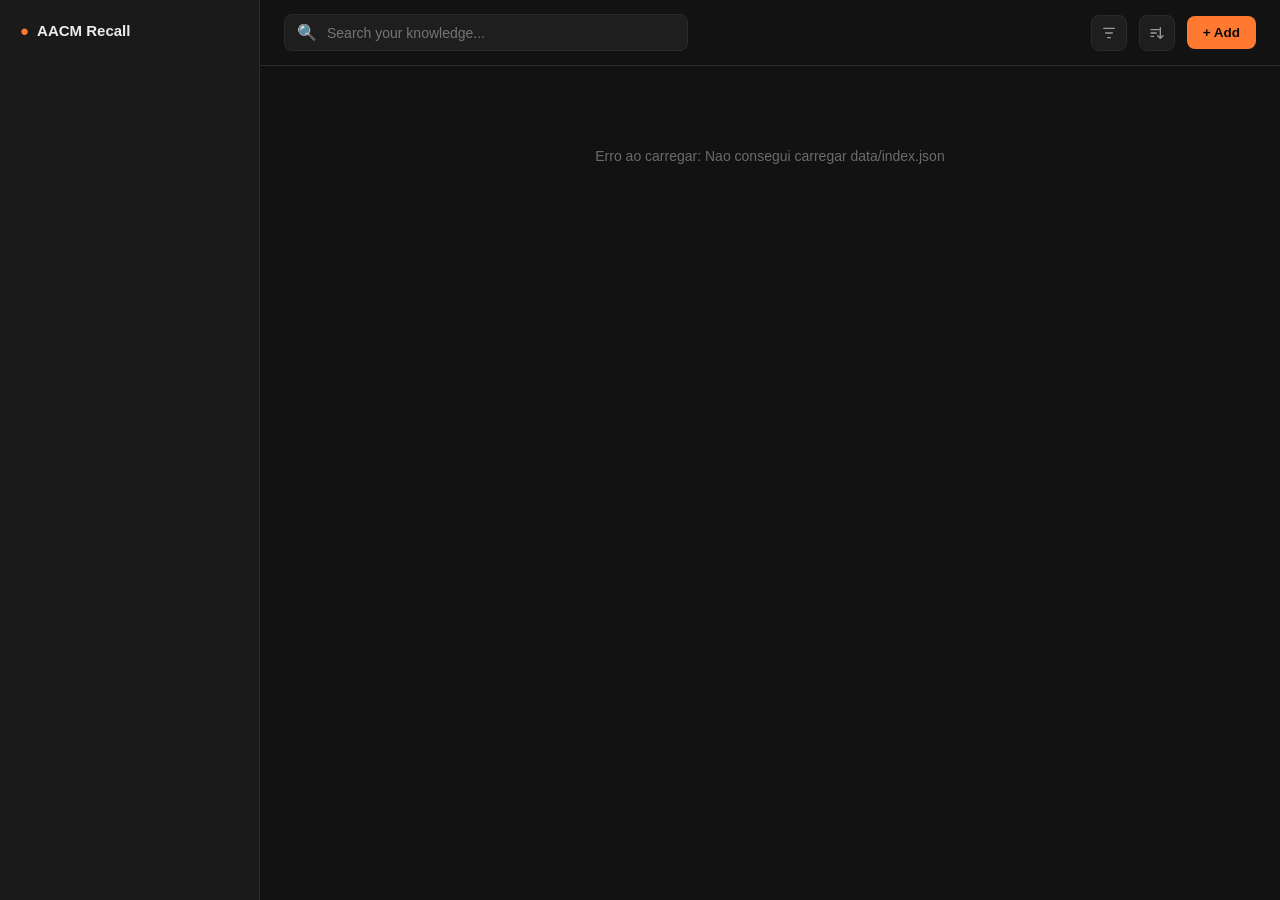
==== index.html @ 4765c099 "AACM Recall: app inicial (PWA) Co-Authored-By: Claude Opus 5.5 <noreply@anthropic.com>" ====
<!doctype html>
<html lang="pt-BR">
<head>
  <meta charset="utf-8" />
  <meta name="viewport" content="width=device-width, initial-scale=1, viewport-fit=cover" />
  <title>AACM Recall</title>
  <meta name="theme-color" content="#121212" />
  <link rel="manifest" href="manifest.json" />
  <link rel="stylesheet" href="style.css" />
</head>
<body>
  <div id="app">
    <aside class="sidebar" id="sidebar">
      <a href="#" class="brand" id="brandHome"><span class="dot">●</span> AACM Recall</a>
      <ul class="tag-list" id="tagList"></ul>
    </aside>

    <div class="main">
      <div class="topbar">
        <div class="search-box">
          <span>🔍</span>
          <input type="text" id="searchInput" placeholder="Search your knowledge..." />
        </div>
        <div class="spacer"></div>
        <button class="icon-btn" id="filterBtn" title="Filtros">
          <svg width="16" height="16" viewBox="0 0 24 24" fill="none" stroke="currentColor" stroke-width="2" stroke-linecap="round" stroke-linejoin="round"><path d="M4 5h16M7 12h10M10 19h4"/></svg>
        </button>
        <button class="icon-btn" id="sortBtn" title="Ordenar">
          <svg width="16" height="16" viewBox="0 0 24 24" fill="none" stroke="currentColor" stroke-width="2" stroke-linecap="round" stroke-linejoin="round"><path d="M3 7h12M3 12h8M3 17h4M17 4v16m0 0 4-4m-4 4-4-4"/></svg>
        </button>
        <button class="btn-add" id="addBtn">+ Add</button>
      </div>

      <div class="content" id="content"></div>
    </div>
  </div>

  <div id="modalRoot"></div>

  <script src="app.js"></script>
</body>
</html>
---- style.css ----
:root {
  --bg: #121212;
  --bg-panel: #1a1a1a;
  --bg-card: #1e1e1e;
  --bg-hover: #262626;
  --border: #2a2a2a;
  --text: #ececec;
  --text-dim: #9a9a9a;
  --text-faint: #6b6b6b;
  --accent: #ff7a30;
  --accent-text: #0b0b0b;
  --link: #7c9eef;
  --radius: 10px;
}

* { box-sizing: border-box; }

html, body {
  margin: 0;
  height: 100%;
  background: var(--bg);
  color: var(--text);
  font-family: -apple-system, "Segoe UI", Roboto, Inter, Arial, sans-serif;
}

#app {
  display: grid;
  grid-template-columns: 260px 1fr;
  height: 100vh;
}

/* ---------- Sidebar ---------- */
.sidebar {
  background: var(--bg-panel);
  border-right: 1px solid var(--border);
  padding: 16px 10px;
  overflow-y: auto;
}

.brand {
  display: flex;
  align-items: center;
  gap: 8px;
  padding: 6px 10px 18px;
  font-weight: 700;
  font-size: 15px;
  color: var(--text);
  text-decoration: none;
  cursor: pointer;
}
.brand:hover { color: var(--accent); }
.brand .dot { color: var(--accent); }

.tag-list { list-style: none; margin: 0; padding: 0; }
.tag-item {
  display: flex;
  justify-content: space-between;
  align-items: center;
  padding: 9px 10px;
  border-radius: 8px;
  cursor: pointer;
  color: var(--text-dim);
  font-size: 13.5px;
  font-weight: 700;
  margin-bottom: 2px;
}
.tag-item:hover { background: var(--bg-hover); color: var(--text); }
.tag-item.active { background: var(--bg-hover); color: var(--text); }
.tag-item .count {
  background: #2d2d2d;
  color: var(--text-dim);
  font-size: 11px;
  font-weight: 600;
  padding: 1px 7px;
  border-radius: 10px;
}

.tag-item-new {
  color: var(--accent);
  margin-top: 6px;
  border-top: 1px solid var(--border);
  padding-top: 12px;
  border-radius: 0;
}
.tag-item-new span { display: flex; align-items: center; gap: 6px; }

/* ---------- Main ---------- */
.main { display: flex; flex-direction: column; min-width: 0; }

.topbar {
  display: flex;
  align-items: center;
  gap: 12px;
  padding: 14px 24px;
  border-bottom: 1px solid var(--border);
}

.search-box {
  flex: 1;
  max-width: 420px;
  display: flex;
  align-items: center;
  gap: 8px;
  background: var(--bg-card);
  border: 1px solid var(--border);
  border-radius: 8px;
  padding: 8px 12px;
  color: var(--text-dim);
}
.search-box input {
  background: none;
  border: none;
  outline: none;
  color: var(--text);
  width: 100%;
  font-size: 14px;
}

.spacer { flex: 1; }

.btn-add {
  background: var(--accent);
  color: var(--accent-text);
  border: none;
  font-weight: 700;
  font-size: 13.5px;
  padding: 9px 16px;
  border-radius: 8px;
  cursor: pointer;
}
.btn-add:hover { filter: brightness(1.08); }

.icon-btn {
  background: var(--bg-card);
  border: 1px solid var(--border);
  color: var(--text-dim);
  width: 36px;
  height: 36px;
  border-radius: 8px;
  display: flex;
  align-items: center;
  justify-content: center;
  cursor: pointer;
}
.icon-btn:hover { color: var(--text); border-color: #3a3a3a; }

/* ---------- Dropdowns (Filter / Sort) ---------- */
.dropdown-panel {
  z-index: 60;
  width: 240px;
  background: var(--bg-panel);
  border: 1px solid var(--border);
  border-radius: 10px;
  padding: 12px;
  box-shadow: 0 10px 30px rgba(0,0,0,.45);
  max-height: 70vh;
  overflow-y: auto;
}
.dropdown-section { padding: 8px 2px; border-bottom: 1px solid var(--border); }
.dropdown-section:last-child { border-bottom: none; }
.dropdown-title { font-size: 11px; text-transform: uppercase; letter-spacing: .04em; color: var(--text-faint); margin-bottom: 8px; }
.dropdown-row { display: flex; align-items: center; gap: 8px; }
.dropdown-row input[type="date"] {
  background: var(--bg-card); border: 1px solid var(--border); color: var(--text);
  border-radius: 6px; padding: 5px 7px; font-size: 12.5px; flex: 1;
}
.dropdown-list { max-height: 160px; overflow-y: auto; display: flex; flex-direction: column; gap: 6px; }
.dropdown-check, .dropdown-radio {
  display: flex; align-items: center; gap: 8px; font-size: 13px; color: var(--text-dim); cursor: pointer; padding: 3px 0;
}
.dropdown-check:hover, .dropdown-radio:hover { color: var(--text); }
.hint { color: var(--text-faint); font-size: 12px; }

/* ---------- Filtro em "gaveta" (Date / Source / Tags) ---------- */
.dropdown-panel-filter { width: 280px; padding: 8px; }

.filter-menu-list { display: flex; flex-direction: column; }
.filter-menu-row {
  display: flex; align-items: center; gap: 10px;
  padding: 11px 10px; border-radius: 8px; cursor: pointer;
  color: var(--text); font-size: 14px; font-weight: 600;
}
.filter-menu-row:hover { background: var(--bg-hover); }
.filter-menu-icon { font-size: 15px; }
.filter-menu-label { flex: 1; }
.filter-menu-count {
  background: #2d2d2d; color: var(--text-dim); font-size: 11px; font-weight: 700;
  padding: 1px 7px; border-radius: 10px;
}
.filter-menu-chevron { color: var(--text-faint); font-size: 16px; }

.filter-sub-header {
  display: flex; align-items: center; gap: 8px;
  font-size: 14.5px; font-weight: 700; color: var(--text);
  padding: 6px 4px 12px;
}
.filter-back {
  background: none; border: none; color: var(--text-dim); cursor: pointer;
  font-size: 18px; line-height: 1; padding: 2px 4px;
}
.filter-back:hover { color: var(--text); }

.filter-search { padding: 0 2px 10px; }
.filter-search input {
  width: 100%; background: var(--bg-card); border: 1px solid var(--border);
  border-radius: 8px; color: var(--text); padding: 8px 10px; font-size: 13.5px;
}

.filter-sub-list { max-height: 280px; padding: 0 2px; gap: 2px; }
.filter-sub-list .dropdown-check {
  padding: 7px 4px; gap: 10px; font-size: 13.5px; border-radius: 6px;
}
.filter-sub-list .dropdown-check:hover { background: var(--bg-hover); }
.dropdown-check-label { flex: 1; overflow: hidden; text-overflow: ellipsis; white-space: nowrap; }
.filter-sub-list input[type="checkbox"] { accent-color: var(--accent); width: 15px; height: 15px; }

.content { flex: 1; overflow-y: auto; padding: 22px 28px 60px; }

.date-heading {
  font-size: 22px;
  font-weight: 700;
  margin: 22px 0 14px;
}
.date-heading:first-child { margin-top: 0; }

.grid {
  display: grid;
  grid-template-columns: repeat(auto-fill, minmax(230px, 1fr));
  gap: 16px;
}

.card {
  background: var(--bg-card);
  border: 1px solid var(--border);
  border-radius: var(--radius);
  overflow: hidden;
  cursor: pointer;
  display: flex;
  flex-direction: column;
}
.card:hover { border-color: #3a3a3a; }

.card-thumb {
  height: 120px;
  background: #0f0f0f center/cover no-repeat;
  display: flex;
  align-items: center;
  justify-content: center;
  font-size: 30px;
  color: var(--text-faint);
}

.card-body { padding: 12px 14px 14px; display: flex; flex-direction: column; gap: 8px; flex: 1; }

.card-title {
  font-size: 14px;
  font-weight: 600;
  line-height: 1.35;
  display: -webkit-box;
  -webkit-line-clamp: 2;
  -webkit-box-orient: vertical;
  overflow: hidden;
}

.card-source {
  display: flex;
  align-items: center;
  gap: 6px;
  font-size: 12px;
  color: var(--text-dim);
}

.tag-chip {
  align-self: flex-start;
  background: #2a2a2a;
  color: var(--text-dim);
  font-size: 11px;
  padding: 3px 9px;
  border-radius: 20px;
  margin-top: auto;
}

.pending-badge {
  background: #3a2e12;
  color: #f2b24b;
  font-size: 10.5px;
  padding: 2px 8px;
  border-radius: 20px;
}

.empty-state {
  color: var(--text-faint);
  padding: 60px 0;
  text-align: center;
  font-size: 14px;
}

/* ---------- Card detail ---------- */
.detail { max-width: 880px; margin: 0 auto; }

.detail-home { margin-bottom: 16px; }

.detail-thumb {
  width: 100%;
  height: 260px;
  border-radius: var(--radius);
  background: #0f0f0f center/cover no-repeat;
  margin-bottom: 18px;
}

.detail-title { font-size: 24px; font-weight: 700; margin: 0 0 8px; }

.detail-meta {
  display: flex;
  align-items: center;
  gap: 10px;
  flex-wrap: wrap;
  margin-bottom: 18px;
}

.detail-meta a { color: var(--text-dim); font-size: 13px; text-decoration: none; }
.detail-meta a:hover { text-decoration: underline; }

.tag-chip-editable {
  position: relative;
  display: inline-flex;
  align-items: center;
  padding-right: 9px;
}
.tag-actions {
  display: none;
  align-items: center;
  gap: 5px;
  margin-left: 7px;
}
.tag-chip-editable:hover .tag-actions { display: inline-flex; }
.tag-action-btn {
  background: none;
  border: none;
  color: var(--text-faint);
  cursor: pointer;
  padding: 2px;
  display: flex;
}
.tag-action-btn:hover { color: var(--text); }
.tag-chip-add {
  background: var(--bg-hover);
  border: 1.5px solid var(--accent);
  color: var(--accent);
  cursor: pointer;
  width: 26px;
  height: 26px;
  border-radius: 50%;
  display: inline-flex;
  align-items: center;
  justify-content: center;
}
.tag-chip-add:hover { background: var(--accent); color: var(--accent-text); }

.tabs {
  display: flex;
  gap: 4px;
  border-bottom: 1px solid var(--border);
  margin-bottom: 20px;
}
.tab {
  padding: 10px 16px;
  font-size: 13.5px;
  color: var(--text-dim);
  cursor: pointer;
  border-bottom: 2px solid transparent;
}
.tab.active { color: var(--text); border-bottom-color: var(--accent); }

.prose { font-size: 14.5px; line-height: 1.7; color: #e3e3e3; }
.prose h2 { font-size: 18px; margin: 22px 0 10px; }
.prose h3 { font-size: 15.5px; margin: 18px 0 8px; color: var(--text-dim); }
.prose ul { padding-left: 20px; margin: 8px 0; }
.prose li { margin-bottom: 6px; }
.prose a { color: var(--link); text-decoration: none; }
.prose a:hover { text-decoration: underline; }
.prose .wikilink { color: var(--link); cursor: default; }
a.wikilink { cursor: pointer; }
.prose em { color: var(--text-faint); font-style: italic; }

.wikilink-pop {
  position: fixed;
  z-index: 70;
  width: 240px;
  background: var(--bg-panel);
  border: 1px solid var(--border);
  border-radius: 10px;
  padding: 12px 14px;
  box-shadow: 0 10px 30px rgba(0,0,0,.5);
}
.wikilink-pop-title { font-weight: 700; font-size: 13.5px; color: var(--text); margin-bottom: 6px; }
.wikilink-pop-sub { font-size: 11.5px; color: var(--text-faint); text-transform: none; margin-bottom: 4px; }
.wikilink-pop-list { margin: 0; padding-left: 16px; display: flex; flex-direction: column; gap: 3px; }
.wikilink-pop-list li { font-size: 12.5px; color: var(--text-dim); cursor: pointer; }
.wikilink-pop-list li:hover { color: var(--link); text-decoration: underline; }
.wikilink-pop-more { font-size: 11.5px; color: var(--text-faint); margin-top: 4px; }

.panel-toolbar { display: flex; align-items: center; gap: 12px; margin-bottom: 12px; }
.saved-hint { color: #7fd17f; font-size: 12.5px; }

.edit-toolbar { display: flex; align-items: center; gap: 8px; margin-bottom: 8px; }
.edit-toolbar .spacer { flex: 1; }
.edit-toolbar button {
  background: var(--bg-card);
  border: 1px solid var(--border);
  color: var(--text-dim);
  padding: 6px 12px;
  border-radius: 6px;
  cursor: pointer;
  font-size: 13px;
}
.edit-toolbar button:hover { color: var(--text); border-color: #3a3a3a; }
.edit-toolbar #wikilinkBtn { font-family: ui-monospace, monospace; }
.edit-toolbar .btn-add { padding: 6px 14px; }

.prose mark { background: #f5d93b; color: #1a1a0a; padding: 0 3px; border-radius: 3px; }

#contentArea {
  width: 100%;
  min-height: 260px;
  background: var(--bg-card);
  border: 1px solid var(--border);
  border-radius: 8px;
  color: var(--text);
  font-size: 14px;
  padding: 12px;
  resize: vertical;
  font-family: inherit;
  line-height: 1.6;
}

.attachments { display: flex; flex-wrap: wrap; gap: 10px; margin-top: 12px; }
.attachment-chip {
  background: var(--bg-card);
  border: 1px solid var(--border);
  padding: 8px 12px;
  border-radius: 8px;
  font-size: 13px;
  color: var(--text-dim);
  text-decoration: none;
}

.connections-list { display: flex; flex-direction: column; gap: 6px; }
.connections-list a { color: var(--text); font-size: 14px; text-decoration: none; }
.connections-list a:hover { color: var(--accent); }

/* ---------- Ask (chat Gemini) ---------- */
.ask-setup p { color: var(--text-dim); font-size: 13.5px; line-height: 1.6; }
.ask-setup input {
  width: 100%; background: var(--bg-card); border: 1px solid var(--border);
  border-radius: 8px; color: var(--text); padding: 9px 11px; font-size: 13.5px; margin: 8px 0;
}
.ask-scope { display: flex; gap: 18px; margin-bottom: 14px; font-size: 13px; color: var(--text-dim); }
.ask-scope label { display: flex; align-items: center; gap: 6px; cursor: pointer; }

.ask-messages {
  display: flex; flex-direction: column; gap: 10px;
  min-height: 160px; max-height: 360px; overflow-y: auto;
  padding: 4px 2px 14px;
}
.chat-msg { max-width: 85%; padding: 9px 13px; border-radius: 12px; font-size: 13.5px; line-height: 1.55; white-space: pre-wrap; }
.chat-msg-user { align-self: flex-end; background: var(--accent); color: var(--accent-text); }
.chat-msg-assistant { align-self: flex-start; background: var(--bg-card); border: 1px solid var(--border); color: var(--text); }

.ask-input-row { display: flex; gap: 8px; }
.ask-input-row input {
  flex: 1; background: var(--bg-card); border: 1px solid var(--border); color: var(--text);
  border-radius: 8px; padding: 9px 12px; font-size: 13.5px;
}

/* ---------- Modal ---------- */
.modal-backdrop {
  position: fixed; inset: 0; background: rgba(0,0,0,.55);
  display: flex; align-items: center; justify-content: center; z-index: 50;
}
.modal {
  background: var(--bg-panel);
  border: 1px solid var(--border);
  border-radius: 12px;
  width: 420px;
  max-width: calc(100vw - 32px);
  padding: 20px;
}
.modal h3 { margin: 0 0 14px; font-size: 16px; }
.modal input, .modal select, .modal textarea {
  width: 100%;
  background: var(--bg-card);
  border: 1px solid var(--border);
  border-radius: 8px;
  color: var(--text);
  padding: 9px 11px;
  font-size: 13.5px;
  margin-bottom: 12px;
  font-family: inherit;
}
.modal-actions { display: flex; justify-content: flex-end; gap: 10px; }
.btn-ghost {
  background: none; border: 1px solid var(--border); color: var(--text-dim);
  padding: 8px 14px; border-radius: 8px; cursor: pointer; font-size: 13px;
}

@media (max-width: 760px) {
  #app { grid-template-columns: 1fr; }
  .sidebar { display: none; }
  .sidebar.open { display: block; position: fixed; inset: 0; z-index: 40; width: 100%; }
  .content { padding: 16px; }
}
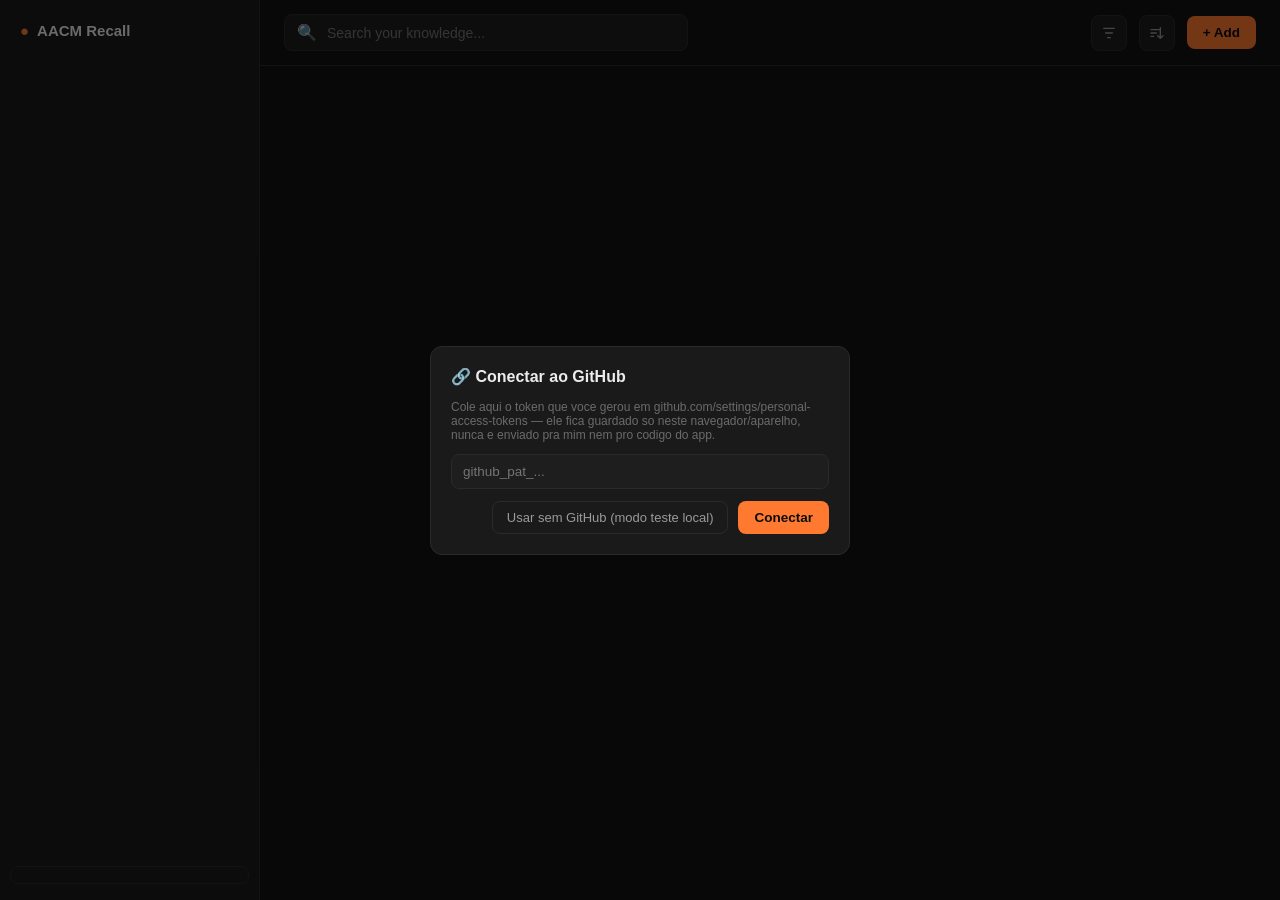
==== commit 96544c3b: "Liga leitura/gravacao real no GitHub (Contents API) + tela de conexao Co-Authored-By: Claude Opus 5." ====
--- a/index.html
+++ b/index.html
@@ -13,6 +13,9 @@
     <aside class="sidebar" id="sidebar">
       <a href="#" class="brand" id="brandHome"><span class="dot">●</span> AACM Recall</a>
       <ul class="tag-list" id="tagList"></ul>
+      <div class="sidebar-footer">
+        <button id="githubStatus" class="github-status"></button>
+      </div>
     </aside>
 
     <div class="main">
--- a/style.css
+++ b/style.css
@@ -35,7 +35,22 @@
   border-right: 1px solid var(--border);
   padding: 16px 10px;
   overflow-y: auto;
-}
+  display: flex;
+  flex-direction: column;
+}
+.sidebar-footer { margin-top: auto; padding-top: 14px; }
+.github-status {
+  width: 100%;
+  background: none;
+  border: 1px solid var(--border);
+  color: var(--text-faint);
+  font-size: 12px;
+  padding: 8px 10px;
+  border-radius: 8px;
+  cursor: pointer;
+  text-align: left;
+}
+.github-status:hover { color: var(--text-dim); border-color: #3a3a3a; }
 
 .brand {
   display: flex;
